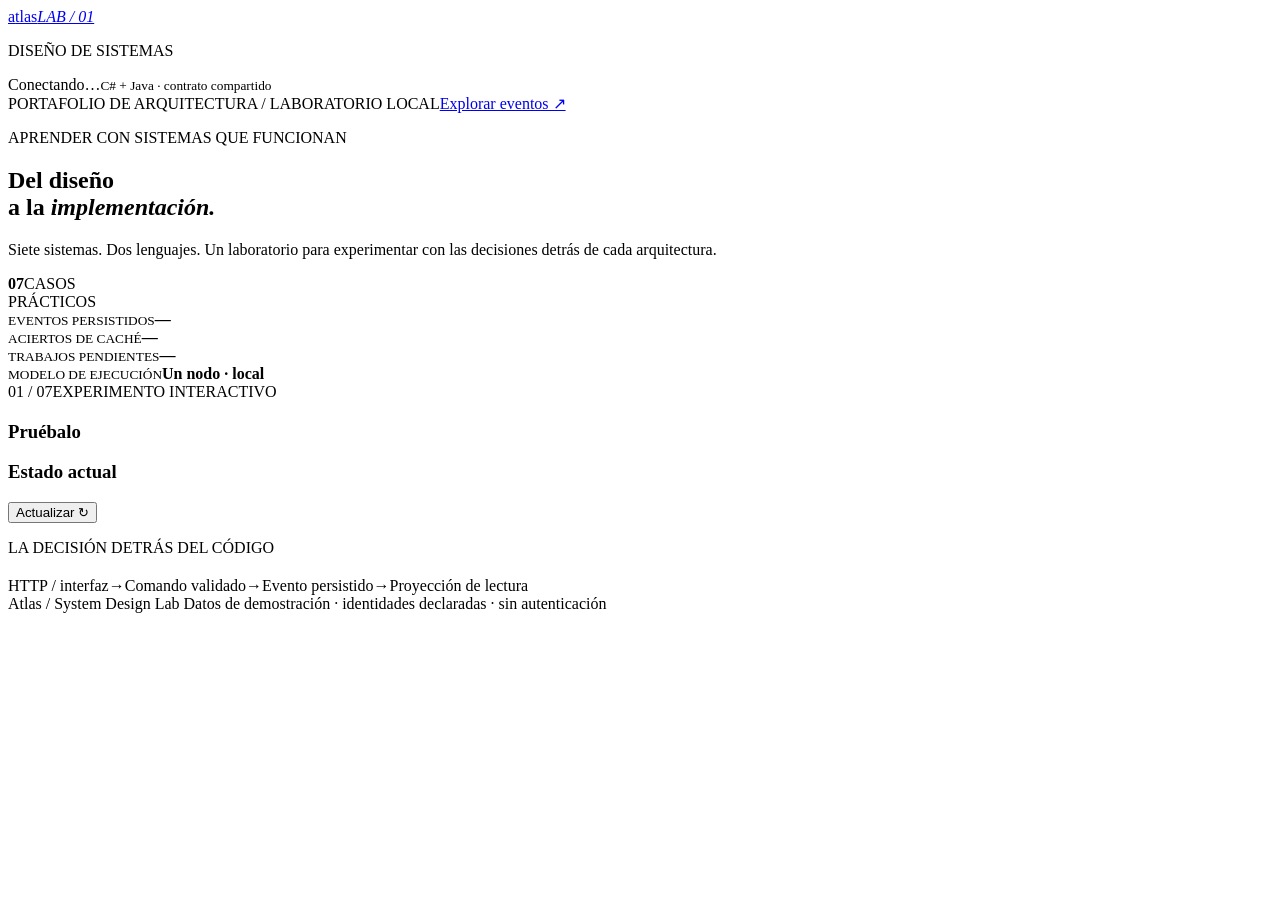
==== web/index.html @ e65318a9 "feat: containerize Atlas lab and add verified release CI" ====
<!doctype html>
<html lang="es">
<head><meta charset="utf-8"><meta name="viewport" content="width=device-width,initial-scale=1"><title>Atlas · System Design Lab</title><link rel="stylesheet" href="/style.css"><script src="/app.js" defer></script></head>
<body>
  <aside><a class="brand" href="/">a<span>tlas</span><i>LAB / 01</i></a><p class="nav-label">DISEÑO DE SISTEMAS</p><nav id="navigation" aria-label="Casos prácticos"></nav><div class="aside-footer"><span class="dot"></span><span id="runtime">Conectando…</span><small>C# + Java · contrato compartido</small></div></aside>
  <main>
    <header><span>PORTAFOLIO DE ARQUITECTURA / LABORATORIO LOCAL</span><a href="/api/events" target="_blank" rel="noopener">Explorar eventos ↗</a></header>
    <section class="intro"><div><p class="eyebrow">APRENDER CON SISTEMAS QUE FUNCIONAN</p><h1>Del diseño<br>a la <em>implementación.</em></h1><p class="lead">Siete sistemas. Dos lenguajes. Un laboratorio para experimentar con las decisiones detrás de cada arquitectura.</p></div><div class="stamp"><strong>07</strong><span>CASOS<br>PRÁCTICOS</span></div></section>
    <section class="metrics" aria-label="Estado del laboratorio"><div><small>EVENTOS PERSISTIDOS</small><strong id="event-count">—</strong></div><div><small>ACIERTOS DE CACHÉ</small><strong id="cache-hits">—</strong></div><div><small>TRABAJOS PENDIENTES</small><strong id="queued-count">—</strong></div><div><small>MODELO DE EJECUCIÓN</small><strong class="metric-text">Un nodo · local</strong></div></section>
    <section class="workspace"><div class="section-top"><span id="case-number">01 / 07</span><span>EXPERIMENTO INTERACTIVO</span></div><h2 id="case-title"></h2><p id="case-description" class="description"></p><div id="patterns" class="patterns"></div><div class="columns"><div class="panel"><h3 id="form-title">Pruébalo</h3><form id="command-form"></form><div id="extra-actions"></div><p id="notice" role="status" aria-live="polite"></p></div><div class="panel"><div class="panel-top"><h3 id="result-title">Estado actual</h3><button id="refresh" type="button" class="text-button">Actualizar ↻</button></div><div id="rows" class="rows"></div></div></div></section>
    <section class="architecture"><p class="eyebrow">LA DECISIÓN DETRÁS DEL CÓDIGO</p><h2 id="decision-title"></h2><p id="decision-text"></p><div class="flow"><span>HTTP / interfaz</span><b>→</b><span>Comando validado</span><b>→</b><span>Evento persistido</span><b>→</b><span>Proyección de lectura</span></div></section>
    <footer>Atlas / System Design Lab <span>Datos de demostración · identidades declaradas · sin autenticación</span></footer>
  </main>
</body></html>
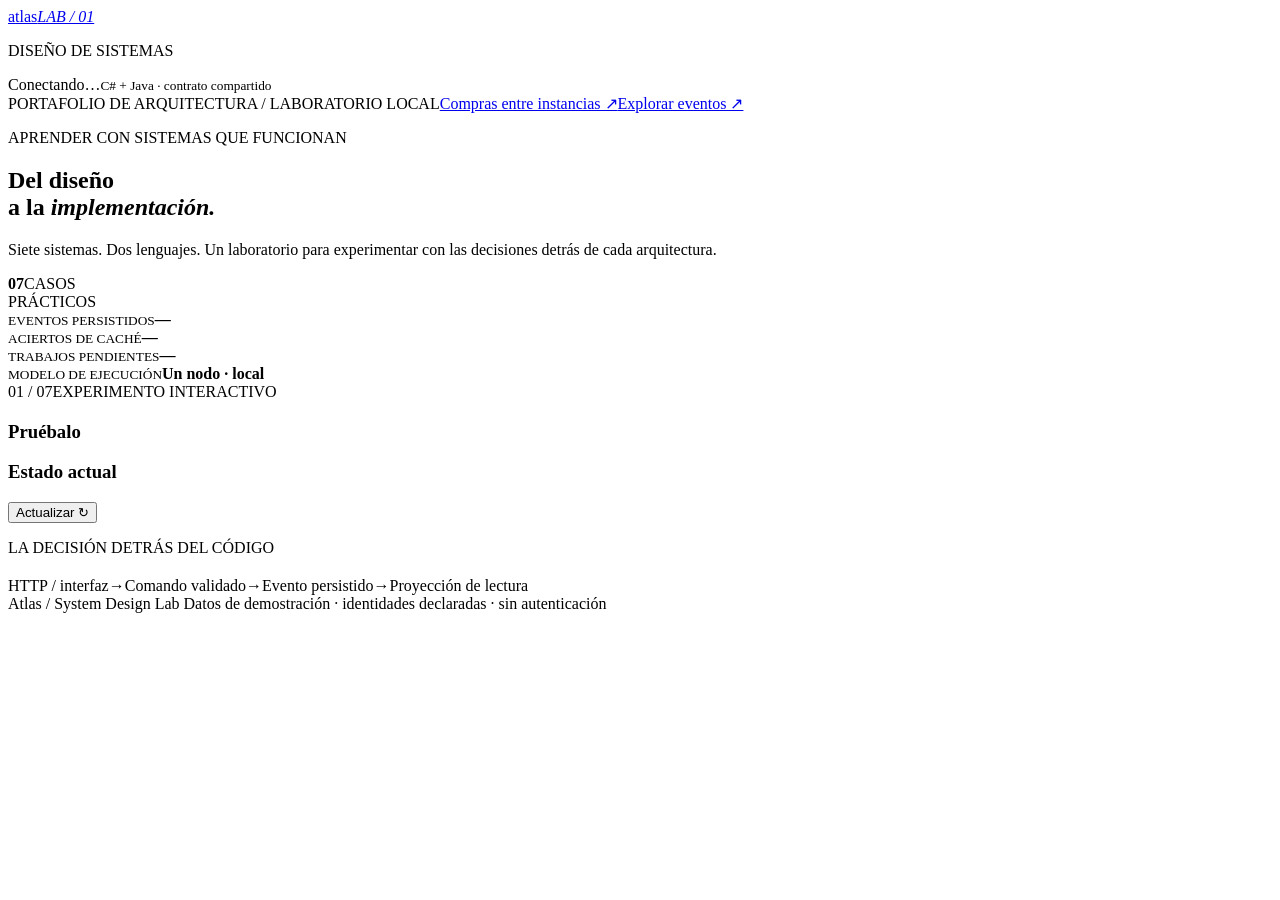
==== commit 1ffee7ce: "feat: shared PostgreSQL commerce across C# and Java instances" ====
--- a/web/index.html
+++ b/web/index.html
@@ -4,7 +4,7 @@
 <body>
   <aside><a class="brand" href="/">a<span>tlas</span><i>LAB / 01</i></a><p class="nav-label">DISEÑO DE SISTEMAS</p><nav id="navigation" aria-label="Casos prácticos"></nav><div class="aside-footer"><span class="dot"></span><span id="runtime">Conectando…</span><small>C# + Java · contrato compartido</small></div></aside>
   <main>
-    <header><span>PORTAFOLIO DE ARQUITECTURA / LABORATORIO LOCAL</span><a href="/api/events" target="_blank" rel="noopener">Explorar eventos ↗</a></header>
+    <header><span>PORTAFOLIO DE ARQUITECTURA / LABORATORIO LOCAL</span><a href="/commerce">Compras entre instancias ↗</a><a href="/api/events" target="_blank" rel="noopener">Explorar eventos ↗</a></header>
     <section class="intro"><div><p class="eyebrow">APRENDER CON SISTEMAS QUE FUNCIONAN</p><h1>Del diseño<br>a la <em>implementación.</em></h1><p class="lead">Siete sistemas. Dos lenguajes. Un laboratorio para experimentar con las decisiones detrás de cada arquitectura.</p></div><div class="stamp"><strong>07</strong><span>CASOS<br>PRÁCTICOS</span></div></section>
     <section class="metrics" aria-label="Estado del laboratorio"><div><small>EVENTOS PERSISTIDOS</small><strong id="event-count">—</strong></div><div><small>ACIERTOS DE CACHÉ</small><strong id="cache-hits">—</strong></div><div><small>TRABAJOS PENDIENTES</small><strong id="queued-count">—</strong></div><div><small>MODELO DE EJECUCIÓN</small><strong class="metric-text">Un nodo · local</strong></div></section>
     <section class="workspace"><div class="section-top"><span id="case-number">01 / 07</span><span>EXPERIMENTO INTERACTIVO</span></div><h2 id="case-title"></h2><p id="case-description" class="description"></p><div id="patterns" class="patterns"></div><div class="columns"><div class="panel"><h3 id="form-title">Pruébalo</h3><form id="command-form"></form><div id="extra-actions"></div><p id="notice" role="status" aria-live="polite"></p></div><div class="panel"><div class="panel-top"><h3 id="result-title">Estado actual</h3><button id="refresh" type="button" class="text-button">Actualizar ↻</button></div><div id="rows" class="rows"></div></div></div></section>
